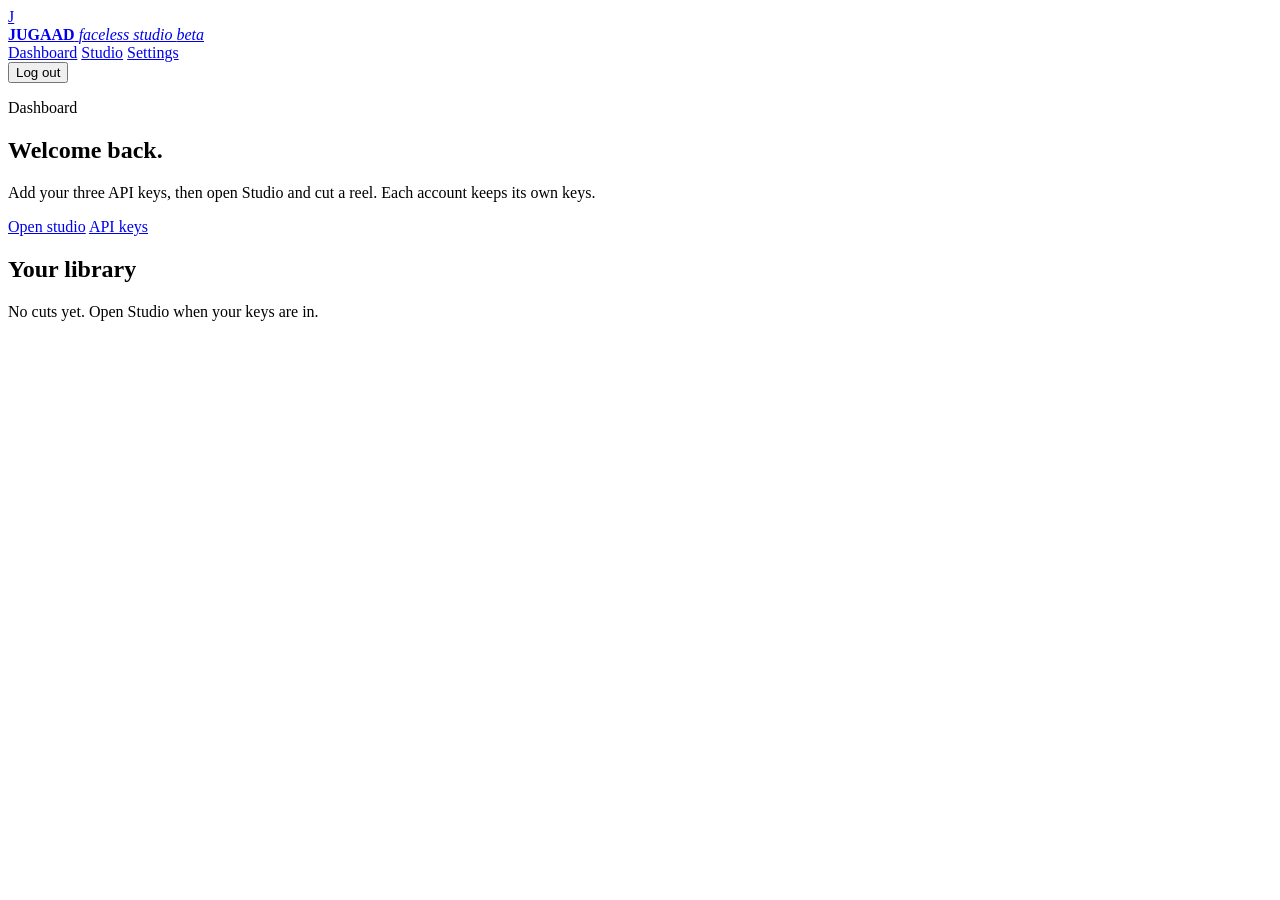
==== studio/static/dashboard.html @ 22e8b5c4 "Ship JUGAAD studio beta with accounts and a Render Blueprint. Co-authored-by: Cursor <cursoragent@cu" ====
<!DOCTYPE html>
<html lang="en">
<head>
  <meta charset="UTF-8" />
  <meta name="viewport" content="width=device-width, initial-scale=1" />
  <title>JUGAAD — dashboard</title>
  <link rel="preconnect" href="https://fonts.googleapis.com" />
  <link rel="preconnect" href="https://fonts.gstatic.com" crossorigin />
  <link href="https://fonts.googleapis.com/css2?family=IBM+Plex+Mono:wght@400;500&family=Newsreader:opsz,wght@6..72,400;6..72,600&family=Syne:wght@600;700;800&display=swap" rel="stylesheet" />
  <link rel="stylesheet" href="/app.css" />
</head>
<body>
  <div class="grain" aria-hidden="true"></div>
  <header class="top">
    <a class="brand" href="/">
      <span class="mark">J</span>
      <div>
        <strong>JUGAAD</strong>
        <em>faceless studio <span class="beta">beta</span></em>
      </div>
    </a>
    <nav class="tabs" aria-label="Studio">
      <a class="tab is-on" href="/">Dashboard</a>
      <a class="tab" href="/studio">Studio</a>
      <a class="tab" href="/settings">Settings</a>
    </nav>
    <div class="account">
      <span id="who"></span>
      <button type="button" class="tab" id="logout">Log out</button>
    </div>
  </header>

  <main class="dash">
    <section class="dash-hero">
      <p class="dialog-kicker">Dashboard</p>
      <h1 id="hello">Welcome back.</h1>
      <p class="dialog-copy">Add your three API keys, then open Studio and cut a reel. Each account keeps its own keys.</p>
      <div class="dash-actions">
        <a class="go auth-go" href="/studio">Open studio</a>
        <a class="tab" href="/settings">API keys</a>
      </div>
    </section>

    <section class="dash-keys" id="keyCards"></section>

    <section class="dash-library">
      <h2>Your library</h2>
      <ul id="library"></ul>
      <p class="dialog-copy" id="libEmpty">No cuts yet. Open Studio when your keys are in.</p>
    </section>
  </main>
  <script src="/dashboard.js"></script>
</body>
</html>
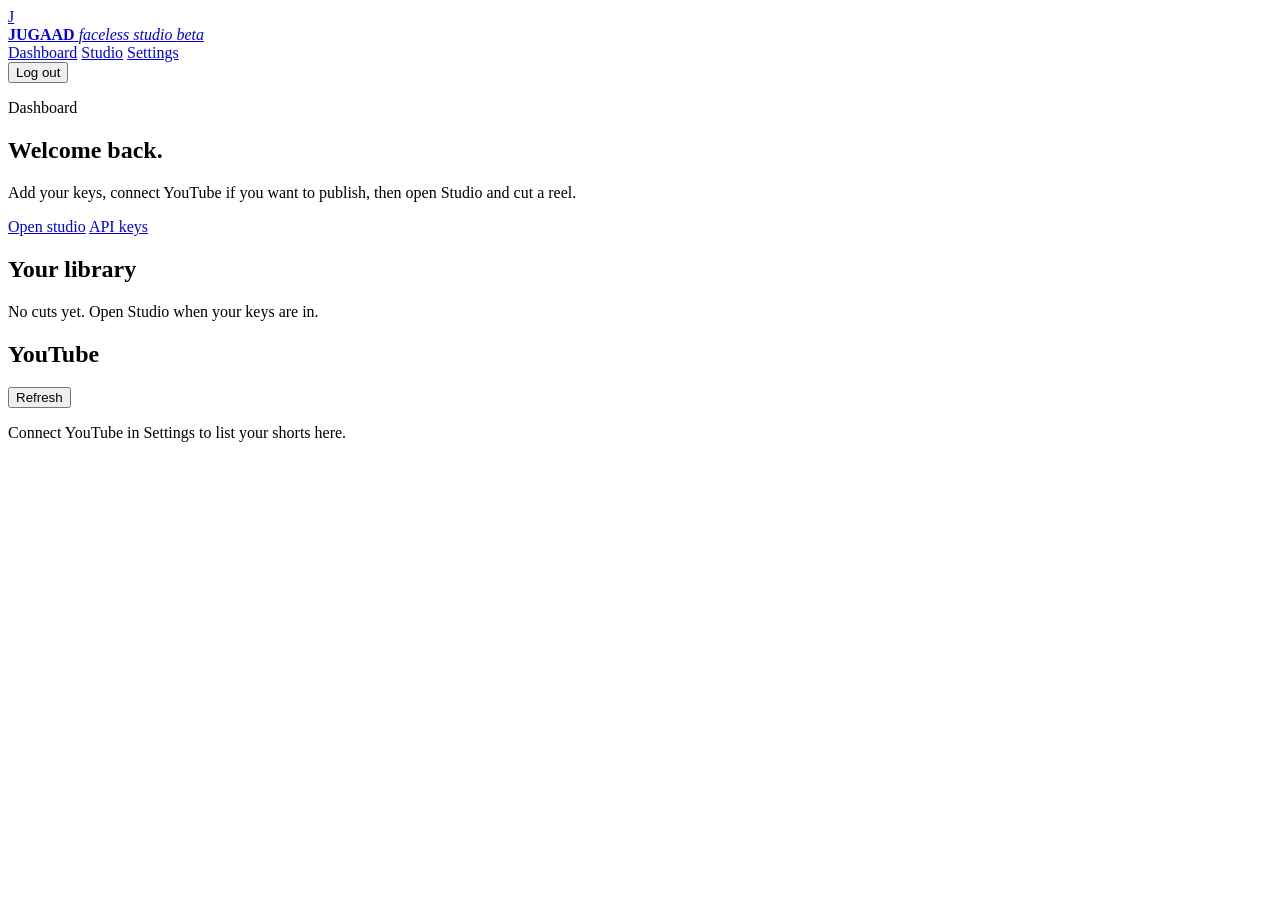
==== commit 09874cb4: "Ship visual keys, cue-aware TTS, still reuse, and YouTube manage in Studio and Dashboard. Lets a loc" ====
--- a/studio/static/dashboard.html
+++ b/studio/static/dashboard.html
@@ -7,9 +7,9 @@
   <link rel="preconnect" href="https://fonts.googleapis.com" />
   <link rel="preconnect" href="https://fonts.gstatic.com" crossorigin />
   <link href="https://fonts.googleapis.com/css2?family=IBM+Plex+Mono:wght@400;500&family=Newsreader:opsz,wght@6..72,400;6..72,600&family=Syne:wght@600;700;800&display=swap" rel="stylesheet" />
-  <link rel="stylesheet" href="/app.css" />
+  <link rel="stylesheet" href="/app.css?v=21" />
 </head>
-<body>
+<body class="page">
   <div class="grain" aria-hidden="true"></div>
   <header class="top">
     <a class="brand" href="/">
@@ -34,7 +34,7 @@
     <section class="dash-hero">
       <p class="dialog-kicker">Dashboard</p>
       <h1 id="hello">Welcome back.</h1>
-      <p class="dialog-copy">Add your three API keys, then open Studio and cut a reel. Each account keeps its own keys.</p>
+      <p class="dialog-copy">Add your keys, connect YouTube if you want to publish, then open Studio and cut a reel.</p>
       <div class="dash-actions">
         <a class="go auth-go" href="/studio">Open studio</a>
         <a class="tab" href="/settings">API keys</a>
@@ -48,7 +48,45 @@
       <ul id="library"></ul>
       <p class="dialog-copy" id="libEmpty">No cuts yet. Open Studio when your keys are in.</p>
     </section>
+
+    <section class="dash-youtube">
+      <div class="yt-head">
+        <h2>YouTube</h2>
+        <button type="button" class="text-ai" id="youtubeRefresh">Refresh</button>
+      </div>
+      <p class="length-note" id="youtubeListNote">Connect YouTube in Settings to list your shorts here.</p>
+      <ul id="youtubeList"></ul>
+    </section>
   </main>
-  <script src="/dashboard.js"></script>
+
+  <div class="dialog" id="youtubeDialog" hidden>
+    <div class="dialog-card" role="dialog" aria-modal="true" aria-labelledby="youtubeTitle">
+      <p class="dialog-kicker">YouTube</p>
+      <h3 id="youtubeTitle">Edit YouTube listing</h3>
+      <p class="dialog-name" id="youtubeName"></p>
+      <label class="field">
+        <span>Title</span>
+        <input id="youtubeVideoTitle" type="text" maxlength="100" autocomplete="off" />
+      </label>
+      <label class="field">
+        <span>Description</span>
+        <textarea id="youtubeDescription" rows="3" maxlength="5000" placeholder="optional"></textarea>
+      </label>
+      <label class="field">
+        <span>Visibility</span>
+        <select id="youtubePrivacy">
+          <option value="unlisted">Unlisted — link only</option>
+          <option value="private">Private — only you</option>
+          <option value="public">Public</option>
+        </select>
+      </label>
+      <p class="dialog-copy" id="youtubeCopy">Changes apply on YouTube immediately.</p>
+      <div class="dialog-actions">
+        <button type="button" id="youtubeCancel">Cancel</button>
+        <button type="button" class="go" id="youtubeConfirm">Save</button>
+      </div>
+    </div>
+  </div>
+  <script src="/dashboard.js?v=8"></script>
 </body>
 </html>
